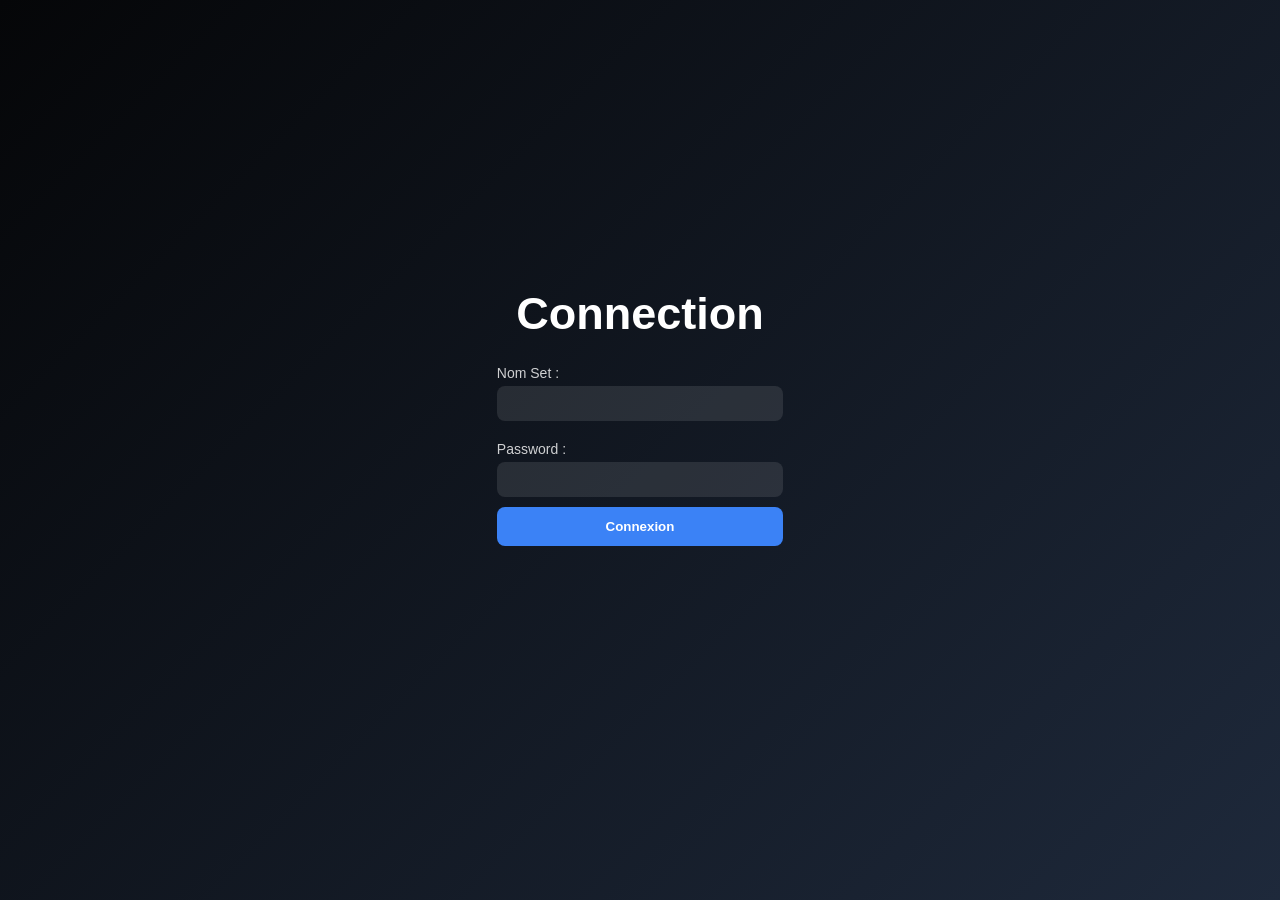
==== index .html @ 5df8150d "Add files via upload" ====
<!DOCTYPE html>
<html lang="fr">
<head>
    <meta charset="UTF-8">
    <meta name="viewport" content="width=device-width, initial-scale=1.0">
    <title>Mission Flash FA</title>
    <link rel="icon" type="image/png" href="district.png">
    <link rel="stylesheet" href="CSS/style.css">
    <script src="js/script.js" defer></script>
    <link href="https://fonts.googleapis.com/css2?family=Poppins:wght@300;400;600&display=swap" rel="stylesheet">
</head>
<body>
    <h1 id="Connection"><strong>Connection</strong></h1>
    <div id="fromulaireconnection">
    <form action="#" onsubmit="return false;">
    <label>Nom Set :</label>
    <input type="text" id="username">

    <label>Password :</label>
    <input type="password" id="password">

    <input type="button" value="Connexion" id="btnconnection">
</form>
    </div>
    
</body>
</html>
---- CSS/style.css ----
* {
    margin: 0;
    padding: 0;
    box-sizing: border-box;
    font-family: "Segoe UI", Tahoma, sans-serif;
}

body {
    height: 100vh;
    background: linear-gradient(135deg, #050608, #1e293b);
    display: flex;
    justify-content: center;
    align-items: center;
    color: #fff;
}

/* ✅ FIX ICI */
#Connection {
    position: absolute;   /* permet de le sortir du centrage */
    top: 280px;            /* en haut */
    width: 100%;
    text-align: center;
    font-size: 45px;
    font-family: "Poppins", sans-serif;
}

#welcome{
    position: absolute;   /* permet de le sortir du centrage */
    top: 200px;            /* en haut */
    width: 100%;
    text-align: center;
    font-size: 45px;
    font-family: "Poppins", sans-serif;
}

#formulaireconnexion {
    background: rgba(255, 255, 255, 0.05);
    backdrop-filter: blur(12px);
    padding: 40px;
    border-radius: 15px;
    width: 320px;
    box-shadow: 0 10px 30px rgba(0,0,0,0.5);
    text-align: center;
}

label {
    display: block;
    text-align: left;
    margin: 10px 0 5px;
    font-size: 14px;
    opacity: 0.8;
}

input[type="text"],
input[type="password"] {
    width: 100%;
    padding: 10px;
    border-radius: 8px;
    border: none;
    outline: none;
    margin-bottom: 10px;
    background: rgba(255,255,255,0.1);
    color: white;
    transition: 0.3s;
}

input:focus {
    background: rgba(255,255,255,0.2);
}

#btnconnection {
    width: 100%;
    padding: 12px;
    border: none;
    border-radius: 8px;
    background: #3b82f6;
    color: white;
    font-weight: bold;
    cursor: pointer;
    transition: 0.3s;
}

#btnconnection:hover {
    background: #2563eb;
    transform: scale(1.03);
}

.error {
    color: #f87171;
    font-size: 13px;
    margin-top: 10px;
}
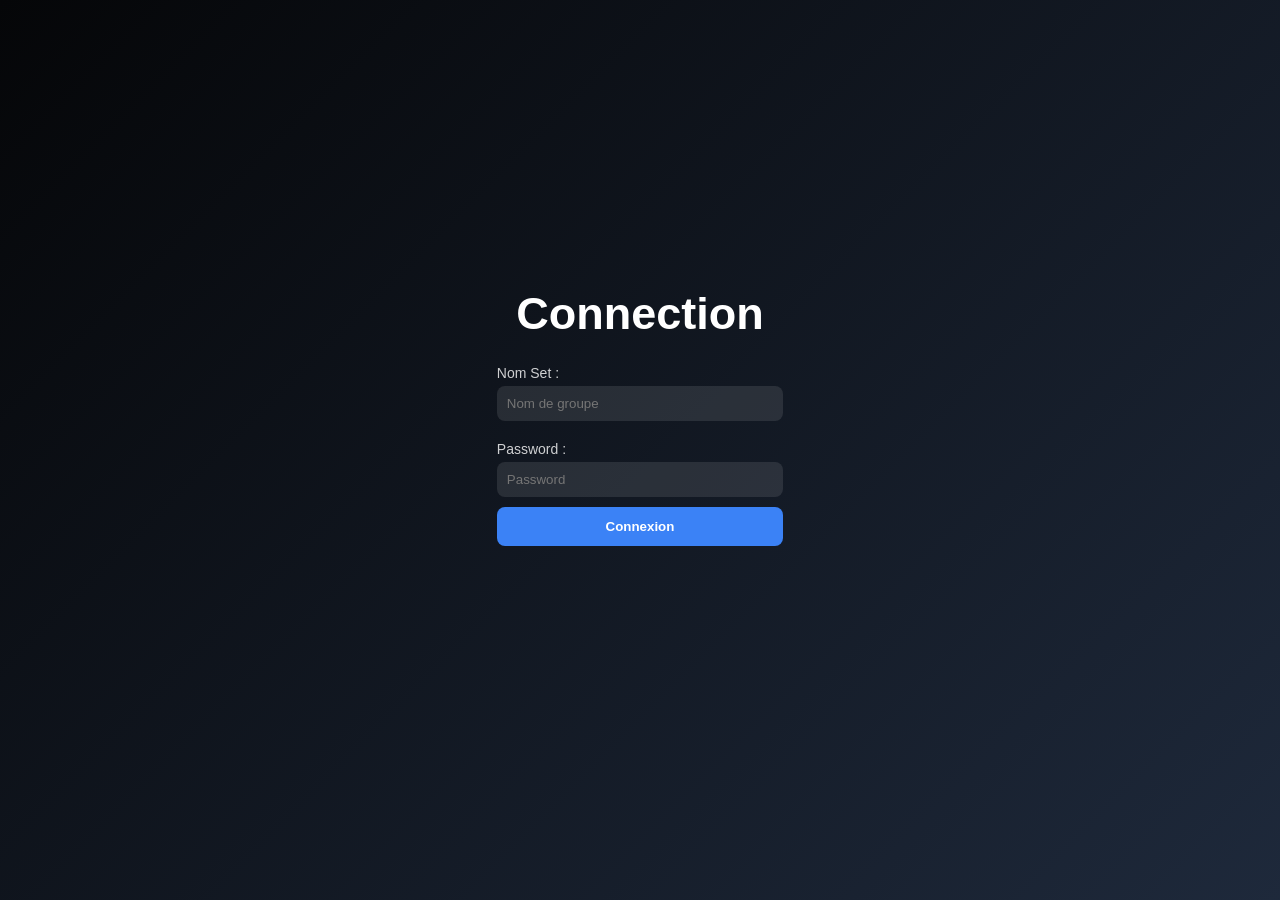
==== commit 04c48cb0: "Add files via upload" ====
--- a/index .html
+++ b/index .html
@@ -6,7 +6,7 @@
     <title>Mission Flash FA</title>
     <link rel="icon" type="image/png" href="district.png">
     <link rel="stylesheet" href="CSS/style.css">
-    <script src="js/script.js" defer></script>
+    <script src="JS/script.js" defer></script>
     <link href="https://fonts.googleapis.com/css2?family=Poppins:wght@300;400;600&display=swap" rel="stylesheet">
 </head>
 <body>
@@ -14,10 +14,10 @@
     <div id="fromulaireconnection">
     <form action="#" onsubmit="return false;">
     <label>Nom Set :</label>
-    <input type="text" id="username">
+    <input type="text" id="username" placeholder="Nom de groupe">
 
     <label>Password :</label>
-    <input type="password" id="password">
+    <input type="password" id="password" placeholder="Password" >
 
     <input type="button" value="Connexion" id="btnconnection">
 </form>
--- a/CSS/style.css
+++ b/CSS/style.css
@@ -30,6 +30,23 @@
     width: 100%;
     text-align: center;
     font-size: 45px;
+    font-family: "Poppins", sans-serif;
+}
+
+#userData{
+    position: absolute;   /* permet de le sortir du centrage */
+    top: 450px;            /* en haut */
+    text-align: center;
+    font-size: 20px;
+    font-family: "Poppins", sans-serif;
+}
+
+#adminPanel{
+    position: absolute;   /* permet de le sortir du centrage */
+    top: 400px;   
+    left: 1300px;    
+    text-align: center;
+    font-size: 20px;
     font-family: "Poppins", sans-serif;
 }
 
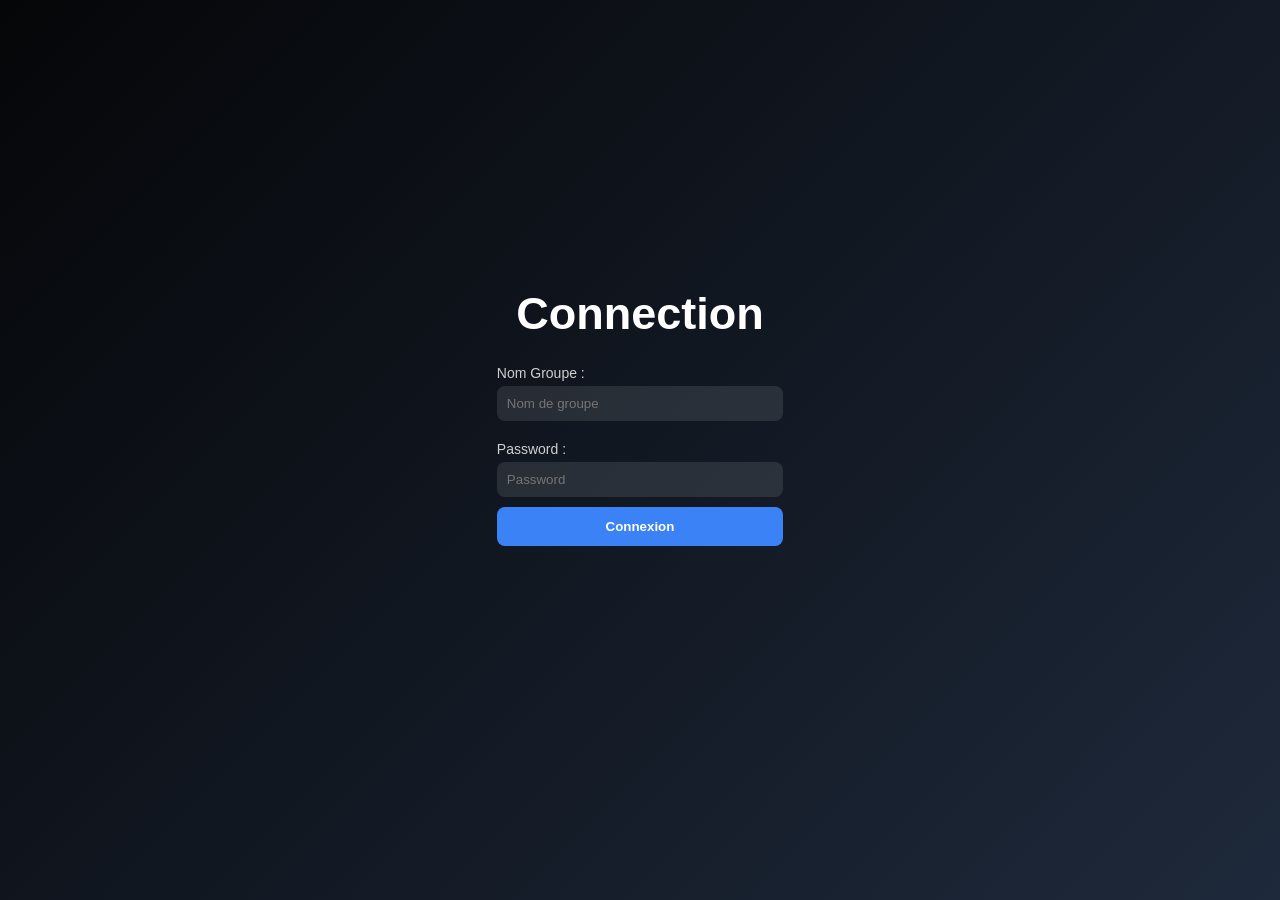
==== commit 571d96e4: "Update index .html" ====
--- a/index .html
+++ b/index .html
@@ -13,7 +13,7 @@
     <h1 id="Connection"><strong>Connection</strong></h1>
     <div id="fromulaireconnection">
     <form action="#" onsubmit="return false;">
-    <label>Nom Set :</label>
+    <label>Nom Groupe :</label>
     <input type="text" id="username" placeholder="Nom de groupe">
 
     <label>Password :</label>
@@ -24,4 +24,4 @@
     </div>
     
 </body>
-</html>+</html>
